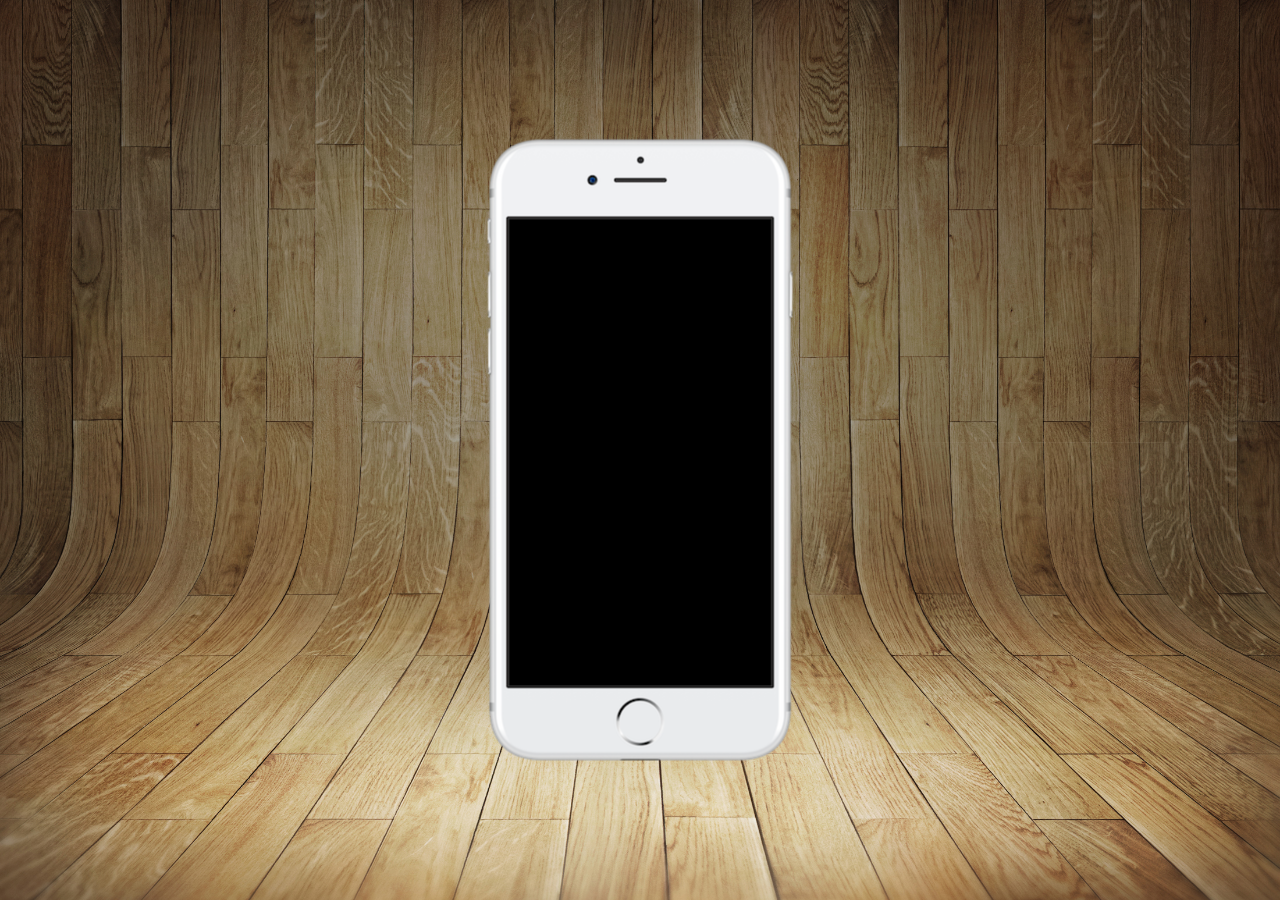
==== index.html @ 2ca1f7ff "commit-cap23-aula03" ====
<!DOCTYPE html>
<html lang="pt-br">
<head>
  <link rel="stylesheet" href="style.css">
  <link rel="shortcut icon" href="imagens/favicon-32x32.png" type="image/x-icon">
  <meta charset="UTF-8">
  <meta http-equiv="X-UA-Compatible" content="IE=edge">
  <meta name="viewport" content="width=device-width, initial-scale=1.0">
  <title>Portfólio</title>
</head>
<body>
  <main>

  <div id="iphone">
    
  </div>


  <div id="redes-sociais">

  </div>

</main>
</body>
</html>
---- style.css ----
*{
  padding: 0px;
  margin: 0px;
  font-family: Arial, Helvetica, sans-serif;
}

html, body{
  height: 100vh;
  width: 100vw;
}

body{
  background: url(imagens/imagens/fundo-madeira.jpg) no-repeat top center;
  background-size: cover;
  background-attachment: fixed;
}

main{
  height: 100vh;
  position: relative;
}

div#iphone{
  position: absolute;
  left: 50%;
  top: 50%;
  transform: translate(-50%, -50%);

  height: 627px;
  width: 311px;
  background: url(imagens/imagens/frame-iphone.png) no-repeat;
}
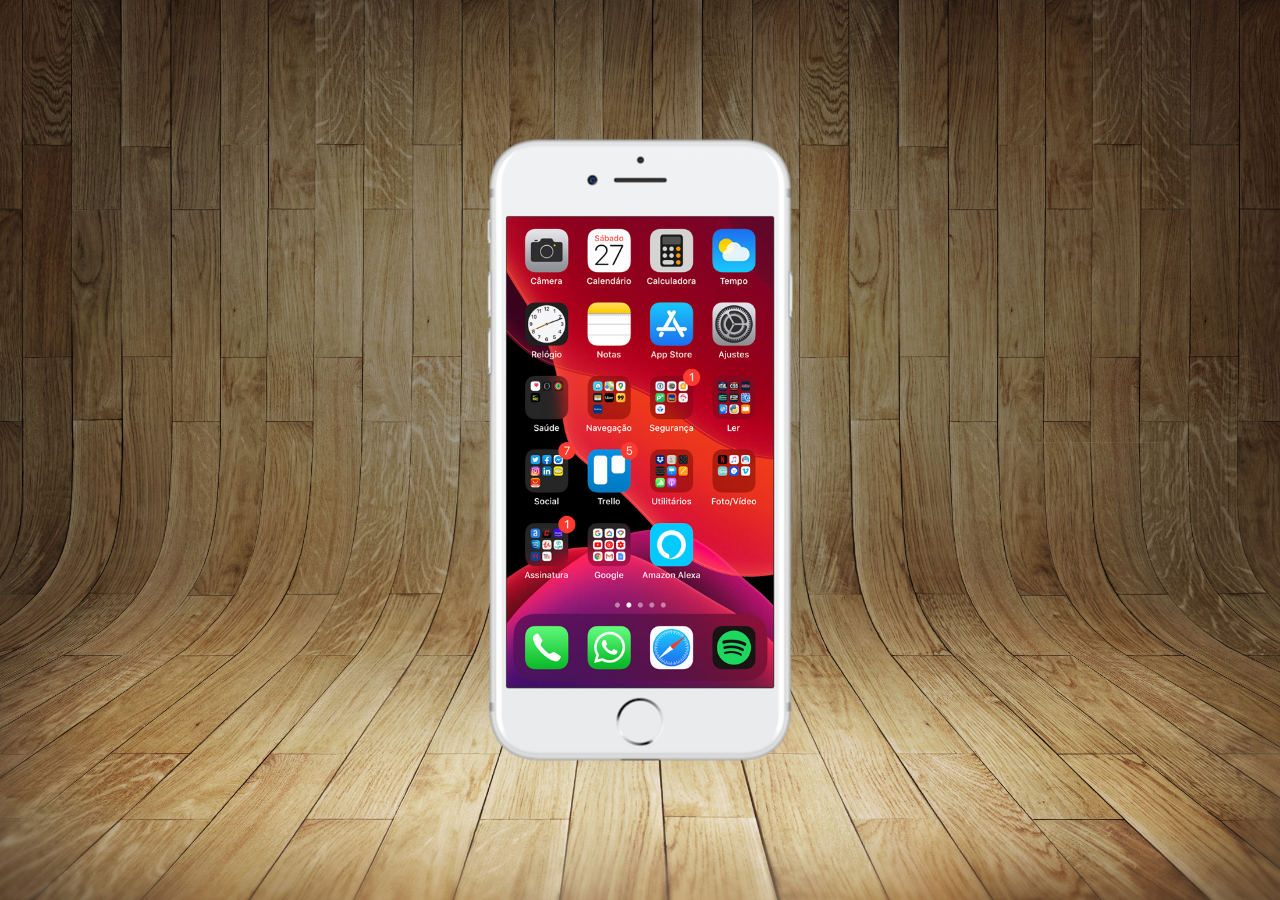
==== commit 47ad74fe: "commit-cap23-aula04" ====
--- a/index.html
+++ b/index.html
@@ -12,7 +12,7 @@
   <main>
 
   <div id="iphone">
-    
+    <iframe src="home.html" frameborder="0" name="tela" id="tela" ></iframe>
   </div>
 
 
--- a/style.css
+++ b/style.css
@@ -30,3 +30,11 @@
   width: 311px;
   background: url(imagens/imagens/frame-iphone.png) no-repeat;
 }
+
+iframe#tela{
+  position: relative;
+  top: 80px;
+  left: 22px;
+  width: 267px;
+  height: 471px;
+}
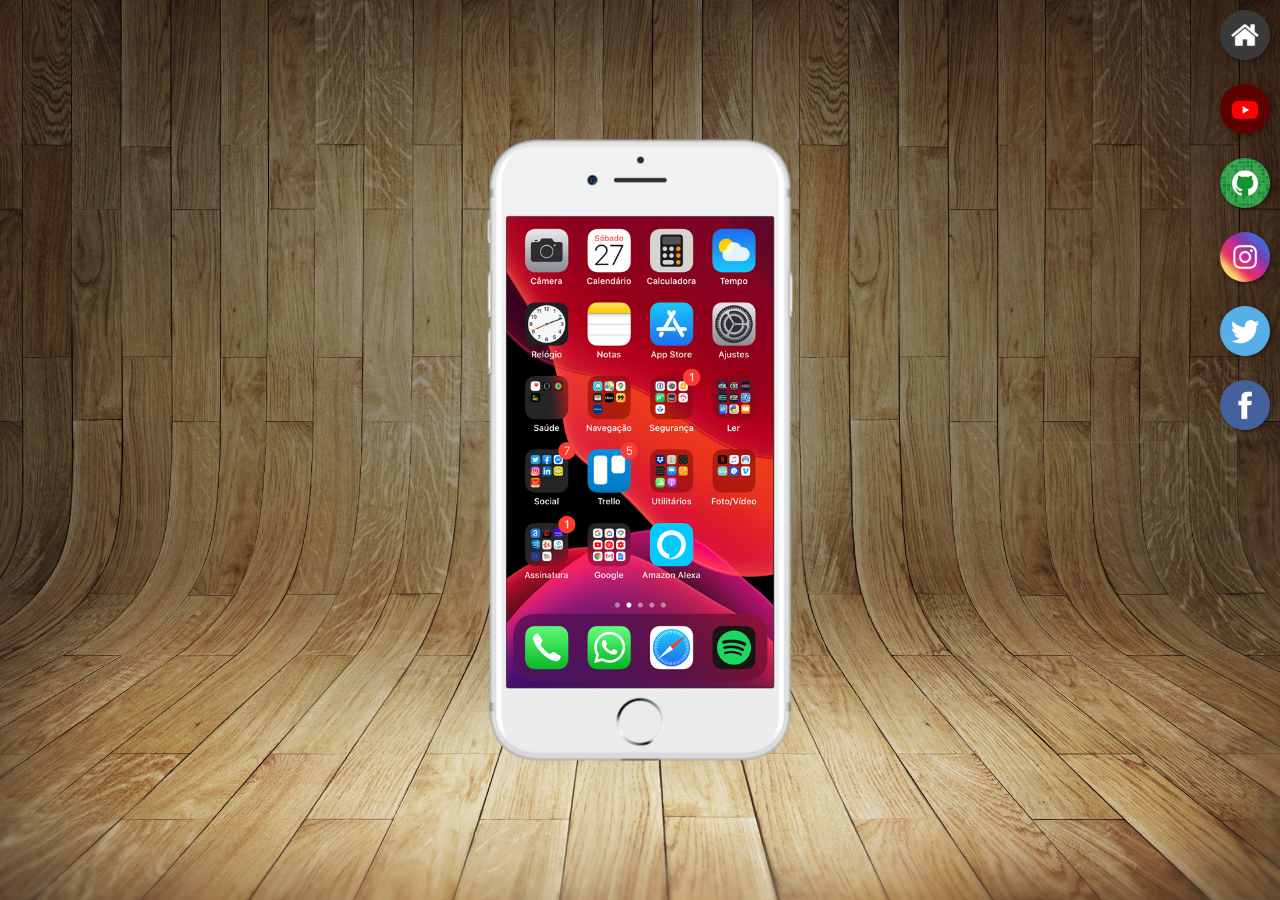
==== commit 178e3de8: "commit-cap23-aula05" ====
--- a/index.html
+++ b/index.html
@@ -12,12 +12,19 @@
   <main>
 
   <div id="iphone">
-    <iframe src="home.html" frameborder="0" name="tela" id="tela" ></iframe>
+    <iframe src="home.html" frameborder="0" name="tela" id="tela" >
+      Seu navegador não é compatível com isso.
+    </iframe>
   </div>
 
 
   <div id="redes-sociais">
-
+    <a href="" target="tela"><img src="imagens/imagens/logo-home.jpg" alt="Home"></a>
+    <a href="" target="tela"><img src="imagens/imagens/logo-youtube.jpg" alt="Youtube"></a>
+    <a href="" target="tela"><img src="imagens/imagens/logo-github.jpg" alt="Github"></a>
+    <a href="" target="tela"><img src="imagens/imagens/logo-instagram.jpg" alt="Instagram"></a>
+    <a href="" target="tela"><img src="imagens/imagens/logo-twitter.jpg" alt="Twitter"></a>
+    <a href="" target="tela"><img src="imagens/imagens/logo-facebook.jpg" alt="Facebook"></a>
   </div>
 
 </main>
--- a/style.css
+++ b/style.css
@@ -38,3 +38,24 @@
   width: 267px;
   height: 471px;
 }
+
+div#redes-sociais{
+  text-align: right;
+  display: flex;
+  flex-direction: column;
+}
+
+div#redes-sociais img{
+  width: 50px;
+  margin: 10px;
+  border-radius: 50%;
+  box-shadow: 2px 2px 5px rgba(0, 0, 0, 0.39);
+  box-sizing: border-box;
+}
+
+div#redes-sociais img:hover{
+  border: 2px solid rgba(255, 255, 255, 0.637);
+  transform: translate(-3px, -3px);
+  box-shadow: 5px 5px 10px rgba(0, 0, 0, 0.623);
+  transition: transform 0.3s;
+}